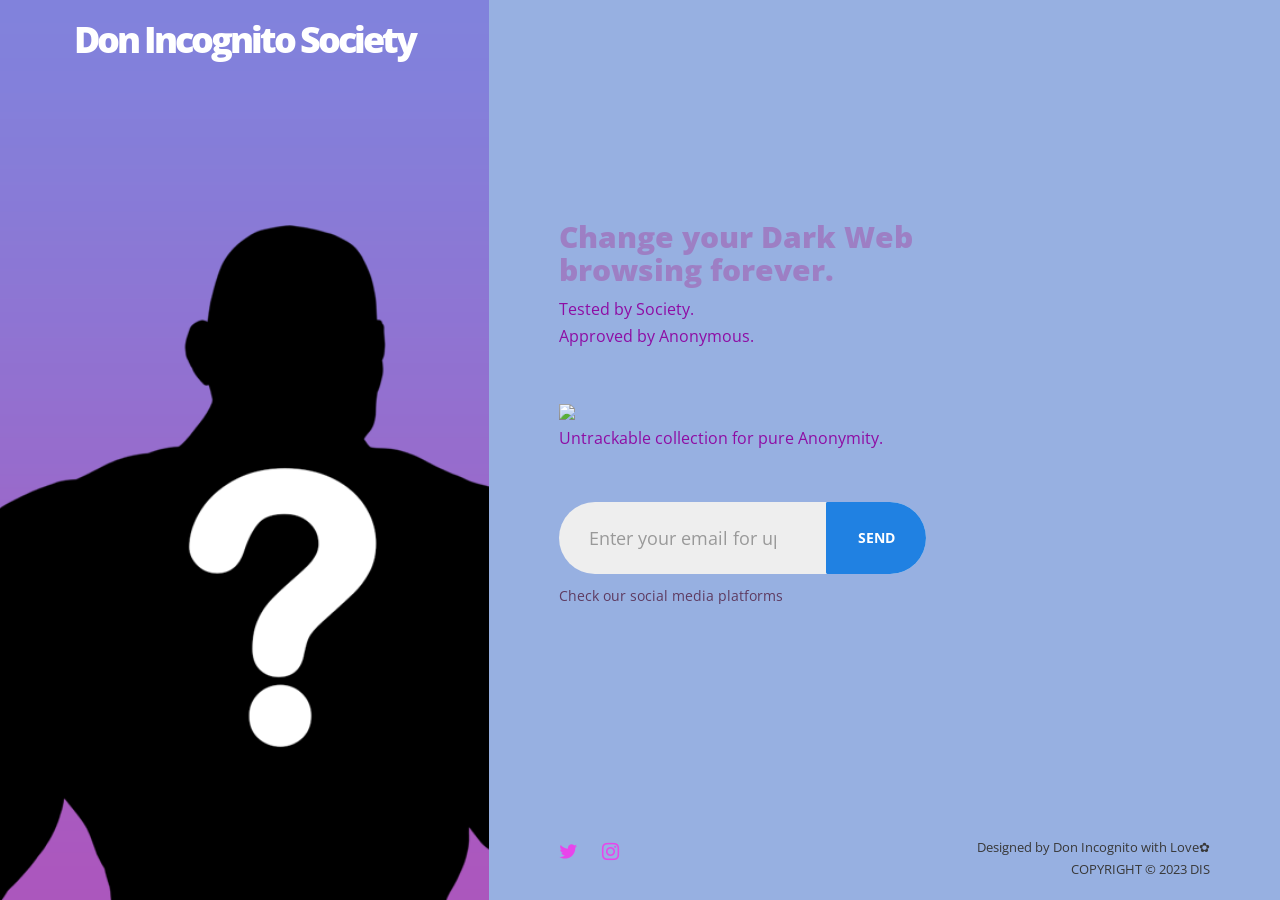
==== frontend/index.html @ d36e0898 "p" ====
<!DOCTYPE HTML>
<html>

<head>
	<meta charset="utf-8">
	<meta http-equiv="X-UA-Compatible" content="IE=edge">
	<title>Don Incognito Society </title>
	<link rel="icon" type="image/x-icon" href="/images/favicon.ico">
	<meta name="viewport" content="width=device-width, initial-scale=1">
	<meta name="description" content="Don Incognito Society Collection Page" />
	<meta name="keywords"
		content="Don,Incognito,Society,NFT,Crypto,Anonymity,don incognito society,untrackable,meta,metaverse,metadata,updates,collection" />
	<meta name="author" content="DonIncognito.com" />
        

	<!-- Facebook and Twitter integration -->
	<meta property="og:title" content="" />
	<meta property="og:image" content="" />
	<meta property="og:url" content="" />
	<meta property="og:site_name" content="" />
	<meta property="og:description" content="" />
	<meta name="twitter:title" content="" />
	<meta name="twitter:image" content="" />
	<meta name="twitter:url" content="" />
	<meta name="twitter:card" content="" />

	<link href="https://fonts.googleapis.com/css?family=Open+Sans:400,700,800" rel="stylesheet">

	<!-- Animate.css -->
	<link rel="stylesheet" href="css/animate.css">
	<!-- Icomoon Icon Fonts-->
	<link rel="stylesheet" href="css/icomoon.css">
	<!-- Bootstrap  -->
	<link rel="stylesheet" href="css/bootstrap.css">
	<!-- Theme style  -->
	<link rel="stylesheet" href="css/style.css">

	<!-- Modernizr JS -->
	<script src="js/modernizr-2.6.2.min.js"></script>
	<!-- FOR IE9 below -->
	<!--[if lt IE 9]>
	<script src="js/respond.min.js"></script>
	<![endif]-->

</head>

<body>
	<div class="fh5co-loader"></div>

	<aside id="fh5co-aside" role="sidebar" class="text-center" style="background-image: url(images/front.png);">
		<h1 id="fh5co-logo"><a href="index.html">Don Incognito Society</a></h1>
	</aside>

	<div id="fh5co-main-content">
		<div class="dt js-dt">
			<div class="dtc js-dtc">

				<div class="row">
					<div class="col-md-12">
						<div class="row">
							<div class="col-lg-7">
								<div class="fh5co-intro animate-box">
									<h2>Change your Dark Web browsing forever.</h2>
									<p> Tested by Society.</br>Approved by Anonymous.</p>
							                </br>
						                        <a href="https://opensea.io/collection/don-incognito-society"><img src="/images/Logomark-Blue.png"></a>
							                </br> <p> Untrackable collection for pure Anonymity.</p>
								</div>
							</div>

							<div class="col-lg-7 animate-box">
								<form action="#" id="fh5co-subscribe">
									<div class="form-group">
										<input type="text" class="form-control" placeholder="Enter your email for updates">
										<input type="submit" value="Send" class="btn btn-primary">
										<p class="tip">Check our social media platforms</p>
										</br>
									</div>
								</form>
							</div>
						</div>
					</div>
				</div>

			</div>
		</div>

		<div id="fh5co-footer">
			<div class="row">
				<div class="col-md-6">
					<ul id="fh5co-social">
						<li><a href="https://twitter.com/DonIncognitoNFT"><i class="icon-twitter"></i></a></li>
						<li><a href="https://www.instagram.com/donincognitosociety/"><i class="icon-instagram"></i></a>
						</li>
						<li><a href="https://opensea.io/collection/don-incognito-society"><i class="icon-opensea"></i></a>
						</li>
					</ul>
				</div>
				<div class="col-md-6 fh5co-copyright">
					<p>
						Designed by Don Incognito with Love✿
						</br>
						COPYRIGHT © 2023 DIS
					</p>
				</div>
			</div>
		</div>

	</div>

	<!-- jQuery -->
	<script src="js/jquery.min.js"></script>
	<!-- jQuery Easing -->
	<script src="js/jquery.easing.1.3.js"></script>
	<!-- Bootstrap -->
	<script src="js/bootstrap.min.js"></script>
	<!-- Waypoints -->
	<script src="js/jquery.waypoints.min.js"></script>
	<!-- Count Down -->
	<script src="js/simplyCountdown.js"></script>
	<!-- Main -->
	<script src="js/main.js"></script>

</body>

</html>
---- frontend/css/icomoon.css ----
@font-face {
  font-family: 'icomoon';
  src:  url('../fonts/icomoon/icomoon.eot?zg8tpz');
  src:  url('../fonts/icomoon/icomoon.eot?zg8tpz#iefix') format('embedded-opentype'),
    url('../fonts/icomoon/icomoon.ttf?zg8tpz') format('truetype'),
    url('../fonts/icomoon/icomoon.woff?zg8tpz') format('woff'),
    url('../fonts/icomoon/icomoon.svg?zg8tpz#icomoon') format('svg');
  font-weight: normal;
  font-style: normal;
}

[class^="icon-"], [class*=" icon-"] {
  /* use !important to prevent issues with browser extensions that change fonts */
  font-family: 'icomoon' !important;
  speak: none;
  font-style: normal;
  font-weight: normal;
  font-variant: normal;
  text-transform: none;
  line-height: 1;

  /* Better Font Rendering =========== */
  -webkit-font-smoothing: antialiased;
  -moz-osx-font-smoothing: grayscale;
}

.icon-twitter:before {
  content: "\f099";
}
.icon-facebook:before {
  content: "\f09a";
}
.icon-facebook-f:before {
  content: "\f09a";
}
.icon-pinterest-square:before {
  content: "\f0d3";
}
.icon-google-plus:before {
  content: "\f0d5";
}
.icon-linkedin:before {
  content: "\f0e1";
}
.icon-instagram:before {
  content: "\f16d";
}
.icon-apple:before {
  content: "\f179";
}
.icon-windows:before {
  content: "\f17a";
}
.icon-android:before {
  content: "\f17b";
}
---- frontend/css/style.css ----
@font-face {
  font-family: 'icomoon';
  src: url("../fonts/icomoon/icomoon.eot?srf3rx");
  src: url("../fonts/icomoon/icomoon.eot?srf3rx#iefix") format("embedded-opentype"), url("../fonts/icomoon/icomoon.ttf?srf3rx") format("truetype"), url("../fonts/icomoon/icomoon.woff?srf3rx") format("woff"), url("../fonts/icomoon/icomoon.svg?srf3rx#icomoon") format("svg");
  font-weight: normal;
  font-style: normal;
}

/* =======================================================
*
* 	Template Style 
*
* ======================================================= */
body {
  font-family: "Open Sans", Arial, sans-serif;
  font-weight: 400;
  font-size: 16px;
  line-height: 1.7;
  color: #8e0da4;
  background: rgb(151, 176, 225);
}

#page {
  position: relative;
  overflow-x: hidden;
  width: 100%;
  height: 100%;
  -webkit-transition: 0.5s;
  -o-transition: 0.5s;
  transition: 0.5s;
}

.offcanvas #page {
  overflow: hidden;
  position: absolute;
}

.offcanvas #page:after {
  -webkit-transition: 2s;
  -o-transition: 2s;
  transition: 2s;
  position: absolute;
  top: 0;
  right: 0;
  bottom: 0;
  left: 0;
  z-index: 101;
  background: rgba(0, 0, 0, 0.7);
  content: "";
}

a {
  color: #0bbbe6;
  -webkit-transition: 0.5s;
  -o-transition: 0.5s;
  transition: 0.5s;
}

a:hover,
a:active,
a:focus {
  color: #0bbbe6;
  outline: none;
  text-decoration: none;
}

p {
  margin-bottom: 20px;
}

h1,
h2,
h3,
h4,
h5,
h6,
figure {
  color: rgb(157, 127, 196);
  font-family: "Open Sans", Arial, sans-serif;
  font-weight: 400;
  margin: 0 0 20px 0;
}

::-webkit-selection {
  color: #fff;
  background: #0bbbe6;
}

::-moz-selection {
  color: #fff;
  background: #0bbbe6;
}

::selection {
  color: #fff;
  background: #302E2E;
}

#fh5co-aside {
  width: 38.2%;
  top: 0;
  left: 0;
  bottom: 0;
  position: fixed;
  height: 100%;
  z-index: 555;
  background-color: #0bbbe6;
  background-size: cover;
  background-repeat: no-repeat;
  background-position: center center;
}

@media screen and (max-width: 768px) {
  #fh5co-aside {
    width: 100%;
    position: relative;
    height: 200px;
  }
}

#fh5co-aside #fh5co-logo {
  padding-top: 20px;
}

#fh5co-aside #fh5co-logo a {
  font-weight: 800;
  letter-spacing: -3px;
  color: #fff;
}

#fh5co-main-content {
  margin-left: 38.1966%;
  position: relative;
  z-index: 999;
  min-height: 600px;
  padding-left: 70px;
  padding-right: 70px;
}

@media screen and (max-width: 768px) {
  #fh5co-main-content {
    margin-left: 0;
    padding-left: 15px;
    padding-right: 15px;
    padding-top: 30px;
    padding-bottom: 15px;
  }
}

.dt {
  display: table;
}

.dt .dtc {
  display: table-cell;
  vertical-align: middle;
}

.simply-countdown-one {
  margin-bottom: 30px;
  float: left;
  width: 100%;
}

.simply-countdown-one .simply-section {
  float: left;
  margin-right: 40px;
  margin-bottom: 10px;
  text-align: center;
}

.simply-countdown-one .simply-section:last-child {
  margin-right: 0;
}

.simply-countdown-one .simply-section .simply-amount {
  font-size: 100px;
  color: #1c1c1c;
  display: block;
  font-weight: 800;
  line-height: 100px;
}

@media screen and (max-width: 768px) {
  .simply-countdown-one .simply-section .simply-amount {
    font-size: 30px;
    line-height: 30px;
  }
}

.simply-countdown-one .simply-section .simply-word {
  display: block;
  text-align: left;
  font-weight: 700;
  color: #5e3b61;
}

.fh5co-intro {
  margin-bottom: 30px;
  float: left;
  width: 100%;
  position: relative;
}

.fh5co-intro h2 {
  margin-bottom: 10px;
  font-size: 30px;
  font-weight: 800;
}

@media screen and (max-width: 768px) {
  .fh5co-intro h2 {
    font-size: 20px;
  }
}

#fh5co-subscribe {
  position: relative;
}

#fh5co-subscribe .form-group {
  float: left;
  width: 100%;
  position: relative;
}

#fh5co-subscribe .form-group .form-control {
  -webkit-border-radius: 100px;
  -moz-border-radius: 100px;
  -ms-border-radius: 100px;
  border-radius: 100px;
  -webkit-box-shadow: none !important;
  -moz-box-shadow: none !important;
  -ms-box-shadow: none !important;
  -o-box-shadow: none !important;
  box-shadow: none !important;
  padding-right: 150px;
  padding-left: 30px;
  border: none !important;
  background: #eeeeee;
  height: 72px;
  font-size: 18px;
}

#fh5co-subscribe .form-group .btn {
  width: 100px;
  position: absolute;
  right: 0;
  top: 0;
  font-weight: 700;
  height: 72px;
  font-size: 14px;
  color: #fff;
  border: none !important;
  background: #2081E2;
  color: #fff;
  text-transform: uppercase;
  border-top-right-radius: 100px;
  border-bottom-right-radius: 100px;
  -webkit-transition: 0.3s;
  -o-transition: 0.3s;
  transition: 0.3s;
}

#fh5co-subscribe .form-group .btn:hover,
#fh5co-subscribe .form-group .btn:active,
#fh5co-subscribe .form-group .btn:focus {
  outline: none;
  box-shadow: none !important;
  background: #2fcef5;
}

#fh5co-subscribe .form-group .tip {
  margin-top: 10px;
  margin-bottom: 30px;
  font-size: 14px;
  color: #5e3b61;
}

.fh5co-loader {
  position: fixed;
  left: 0px;
  top: 0px;
  width: 100%;
  height: 100%;
  z-index: 9999;
  background: url(../images/loader.gif) center no-repeat #fff;
}

#fh5co-footer {
  position: absolute;
  bottom: 20px;
  left: 70px;
  right: 70px;
  padding-top: 50px;
}

@media screen and (max-width: 768px) {
  #fh5co-footer {
    left: 15px;
    right: 15px;
    position: relative;
  }
}

#fh5co-footer .fh5co-copyright {
  text-align: right;
}

@media screen and (max-width: 992px) {
  #fh5co-footer .fh5co-copyright {
    text-align: left;
  }
}

#fh5co-footer .fh5co-copyright p {
  font-size: 13px;
  color: #383838;
}

#fh5co-footer .fh5co-copyright p:last-child {
  margin-bottom: 0;
}

#fh5co-social {
  padding: 0;
  margin: 0;
}

#fh5co-social li {
  list-style: none;
  padding: 0;
  margin: 0 20px 10px 0;
  display: -moz-inline-stack;
  display: inline-block;
  zoom: 1;
  *display: inline;
}

#fh5co-social li:last-child {
  margin-right: 0;
}

#fh5co-social li a {
  font-size: 20px;
  color: #e845eb;
}

#fh5co-social li a:hover,
#fh5co-social li a:active,
#fh5co-social li a:focus {
  outline: none;
  color: #0bbbe6;
}

/*# sourceMappingURL=style.css.map */
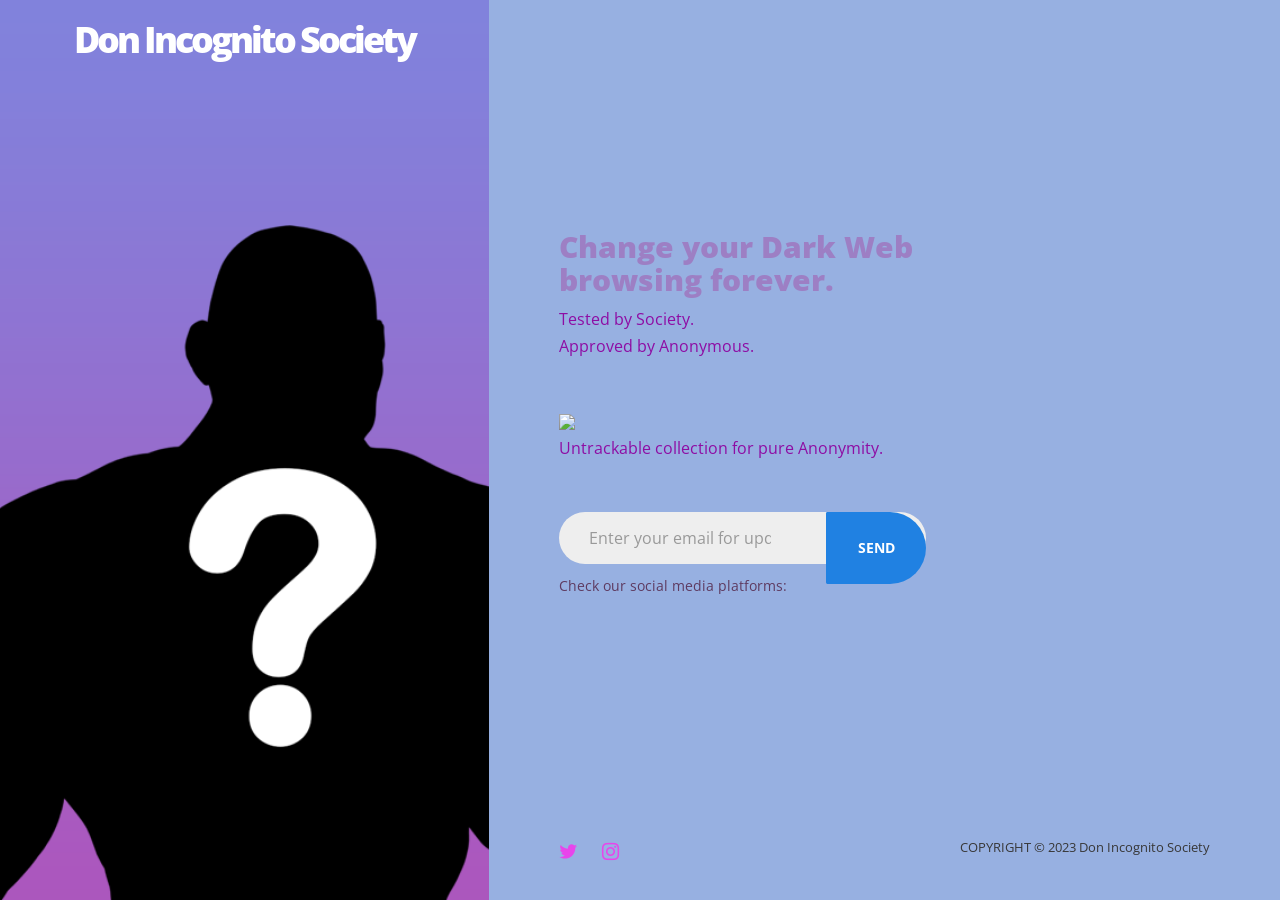
==== commit 1b88f842: "Love" ====
--- a/frontend/index.html
+++ b/frontend/index.html
@@ -73,7 +73,7 @@
 									<div class="form-group">
 										<input type="text" class="form-control" placeholder="Enter your email for updates">
 										<input type="submit" value="Send" class="btn btn-primary">
-										<p class="tip">Check our social media platforms</p>
+										<p class="tip">Check our social media platforms:</p>
 										</br>
 									</div>
 								</form>
@@ -98,9 +98,7 @@
 				</div>
 				<div class="col-md-6 fh5co-copyright">
 					<p>
-						Designed by Don Incognito with Love✿
-						</br>
-						COPYRIGHT © 2023 DIS
+						COPYRIGHT © 2023 Don Incognito Society
 					</p>
 				</div>
 			</div>
--- a/frontend/css/style.css
+++ b/frontend/css/style.css
@@ -234,12 +234,12 @@
   -ms-box-shadow: none !important;
   -o-box-shadow: none !important;
   box-shadow: none !important;
-  padding-right: 150px;
+  padding-right: 155px;
   padding-left: 30px;
   border: none !important;
   background: #eeeeee;
-  height: 72px;
-  font-size: 18px;
+  height: 52px;
+  font-size: 16px;
 }
 
 #fh5co-subscribe .form-group .btn {
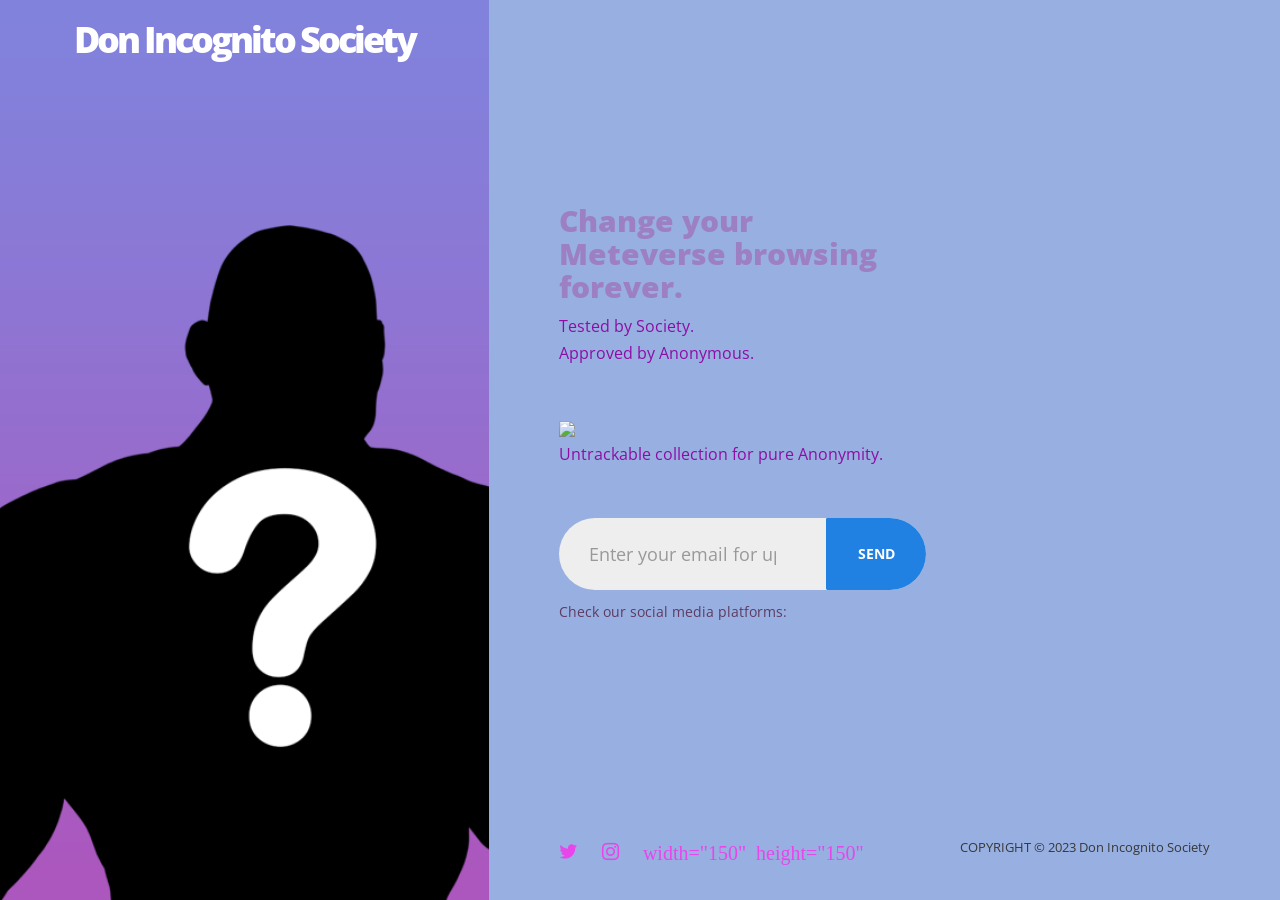
==== commit c04e438f: "Metaverse" ====
--- a/frontend/index.html
+++ b/frontend/index.html
@@ -60,7 +60,7 @@
 						<div class="row">
 							<div class="col-lg-7">
 								<div class="fh5co-intro animate-box">
-									<h2>Change your Dark Web browsing forever.</h2>
+									<h2>Change your Meteverse browsing forever.</h2>
 									<p> Tested by Society.</br>Approved by Anonymous.</p>
 							                </br>
 						                        <a href="https://opensea.io/collection/don-incognito-society"><img src="/images/Logomark-Blue.png"></a>
@@ -92,7 +92,7 @@
 						<li><a href="https://twitter.com/DonIncognitoNFT"><i class="icon-twitter"></i></a></li>
 						<li><a href="https://www.instagram.com/donincognitosociety/"><i class="icon-instagram"></i></a>
 						</li>
-						<li><a href="https://opensea.io/collection/don-incognito-society"><i class="icon-opensea"></i></a>
+						<li><a href="https://opensea.io/collection/disnft"><i class="icon-opensea">width="150" height="150"</i></a>
 						</li>
 					</ul>
 				</div>
--- a/frontend/css/style.css
+++ b/frontend/css/style.css
@@ -234,12 +234,12 @@
   -ms-box-shadow: none !important;
   -o-box-shadow: none !important;
   box-shadow: none !important;
-  padding-right: 155px;
+  padding-right: 150px;
   padding-left: 30px;
   border: none !important;
   background: #eeeeee;
-  height: 52px;
-  font-size: 16px;
+  height: 72px;
+  font-size: 18px;
 }
 
 #fh5co-subscribe .form-group .btn {
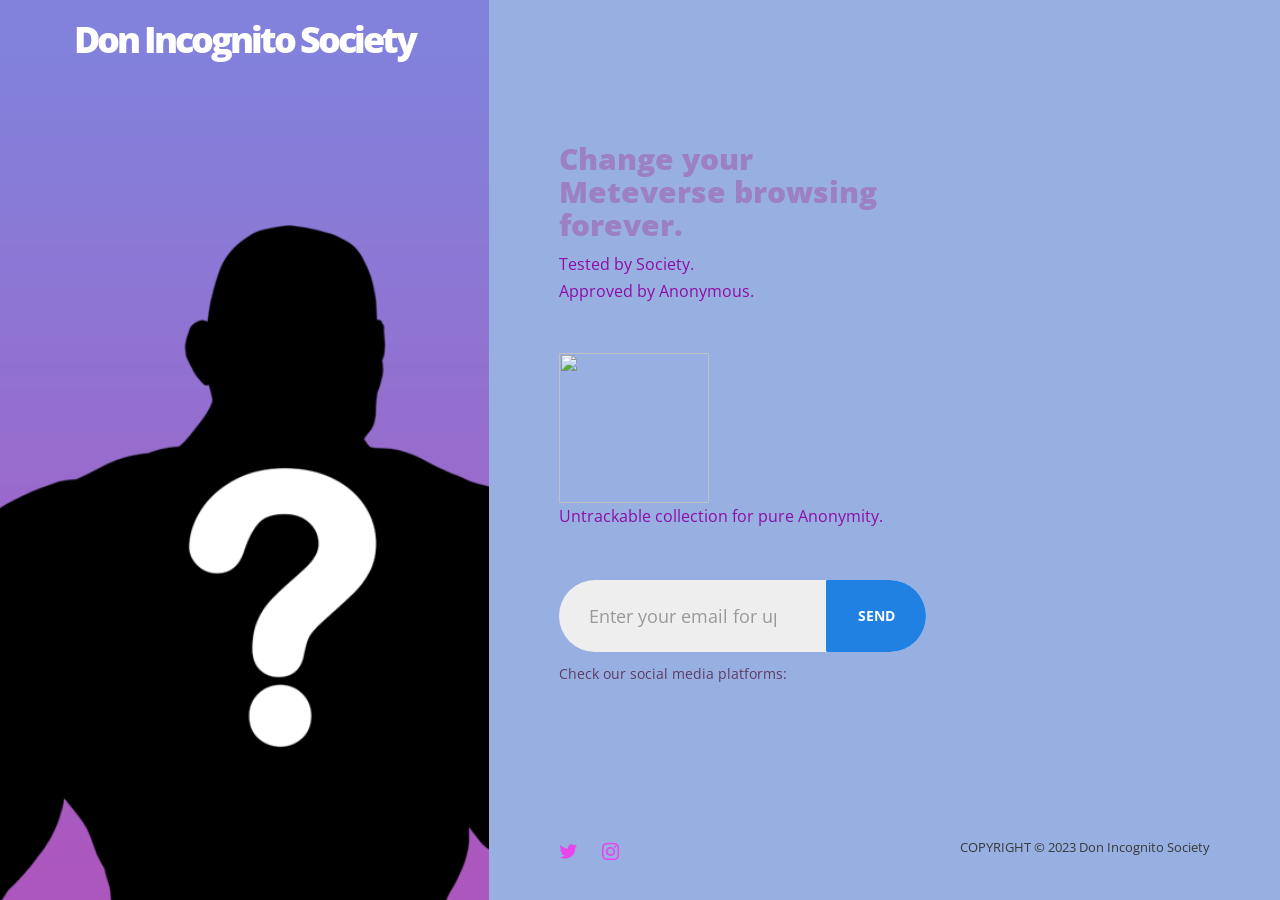
==== commit 0621f0cb: "OpenseaImgSize150" ====
--- a/frontend/index.html
+++ b/frontend/index.html
@@ -63,7 +63,7 @@
 									<h2>Change your Meteverse browsing forever.</h2>
 									<p> Tested by Society.</br>Approved by Anonymous.</p>
 							                </br>
-						                        <a href="https://opensea.io/collection/don-incognito-society"><img src="/images/Logomark-Blue.png"></a>
+						                        <a href="https://opensea.io/collection/disnft"><img src="/images/Logomark-Blue.png" width="150" height="150"></a>
 							                </br> <p> Untrackable collection for pure Anonymity.</p>
 								</div>
 							</div>
@@ -92,7 +92,7 @@
 						<li><a href="https://twitter.com/DonIncognitoNFT"><i class="icon-twitter"></i></a></li>
 						<li><a href="https://www.instagram.com/donincognitosociety/"><i class="icon-instagram"></i></a>
 						</li>
-						<li><a href="https://opensea.io/collection/disnft"><i class="icon-opensea">width="150" height="150"</i></a>
+						<li><a href="https://opensea.io/collection/disnft"><i class="icon-opensea"></i></a>
 						</li>
 					</ul>
 				</div>
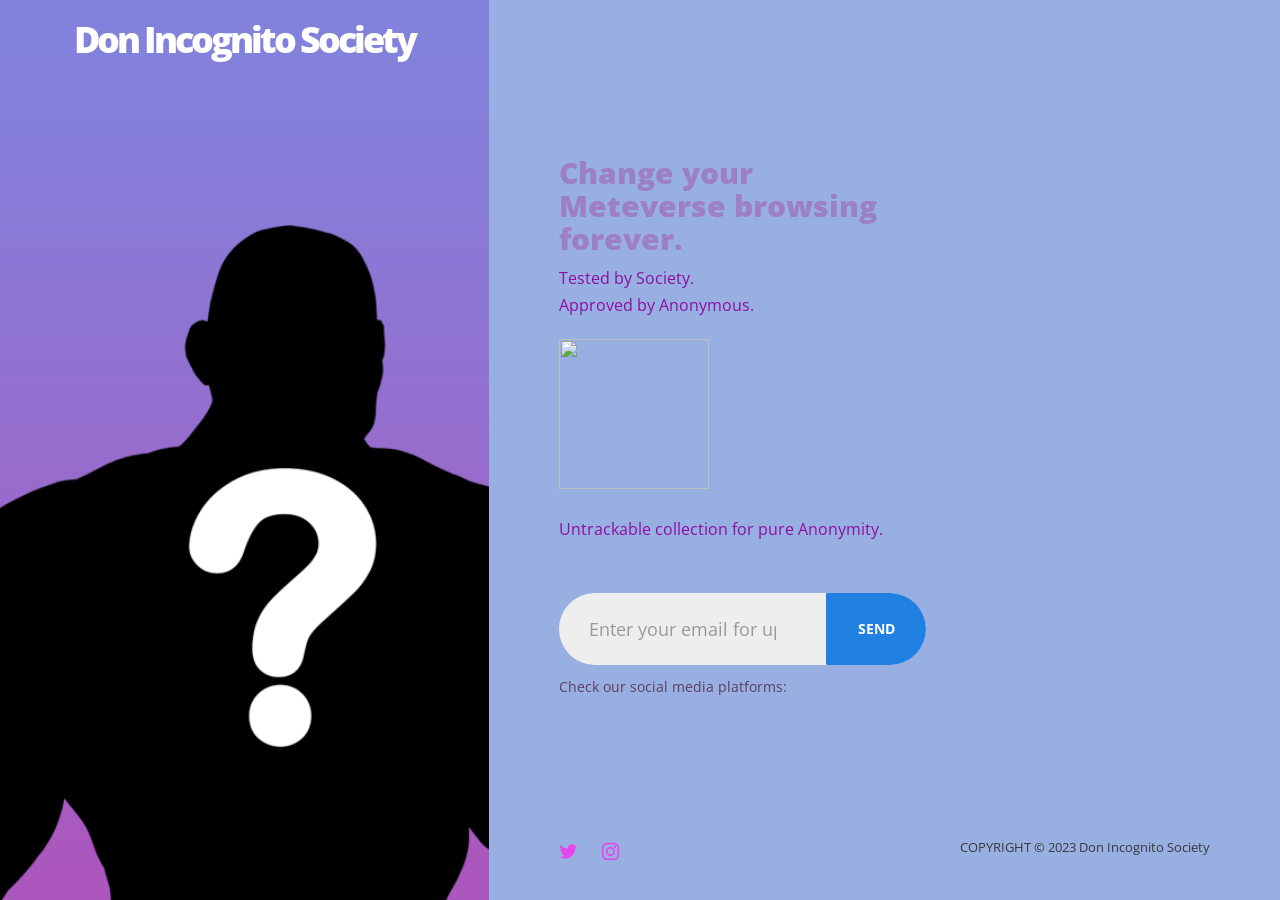
==== commit 98ef411d: "LessBR" ====
--- a/frontend/index.html
+++ b/frontend/index.html
@@ -62,9 +62,9 @@
 								<div class="fh5co-intro animate-box">
 									<h2>Change your Meteverse browsing forever.</h2>
 									<p> Tested by Society.</br>Approved by Anonymous.</p>
-							                </br>
+							   
 						                        <a href="https://opensea.io/collection/disnft"><img src="/images/Logomark-Blue.png" width="150" height="150"></a>
-							                </br> <p> Untrackable collection for pure Anonymity.</p>
+							                </br> </br> <p> Untrackable collection for pure Anonymity.</p>
 								</div>
 							</div>
 
@@ -74,7 +74,6 @@
 										<input type="text" class="form-control" placeholder="Enter your email for updates">
 										<input type="submit" value="Send" class="btn btn-primary">
 										<p class="tip">Check our social media platforms:</p>
-										</br>
 									</div>
 								</form>
 							</div>
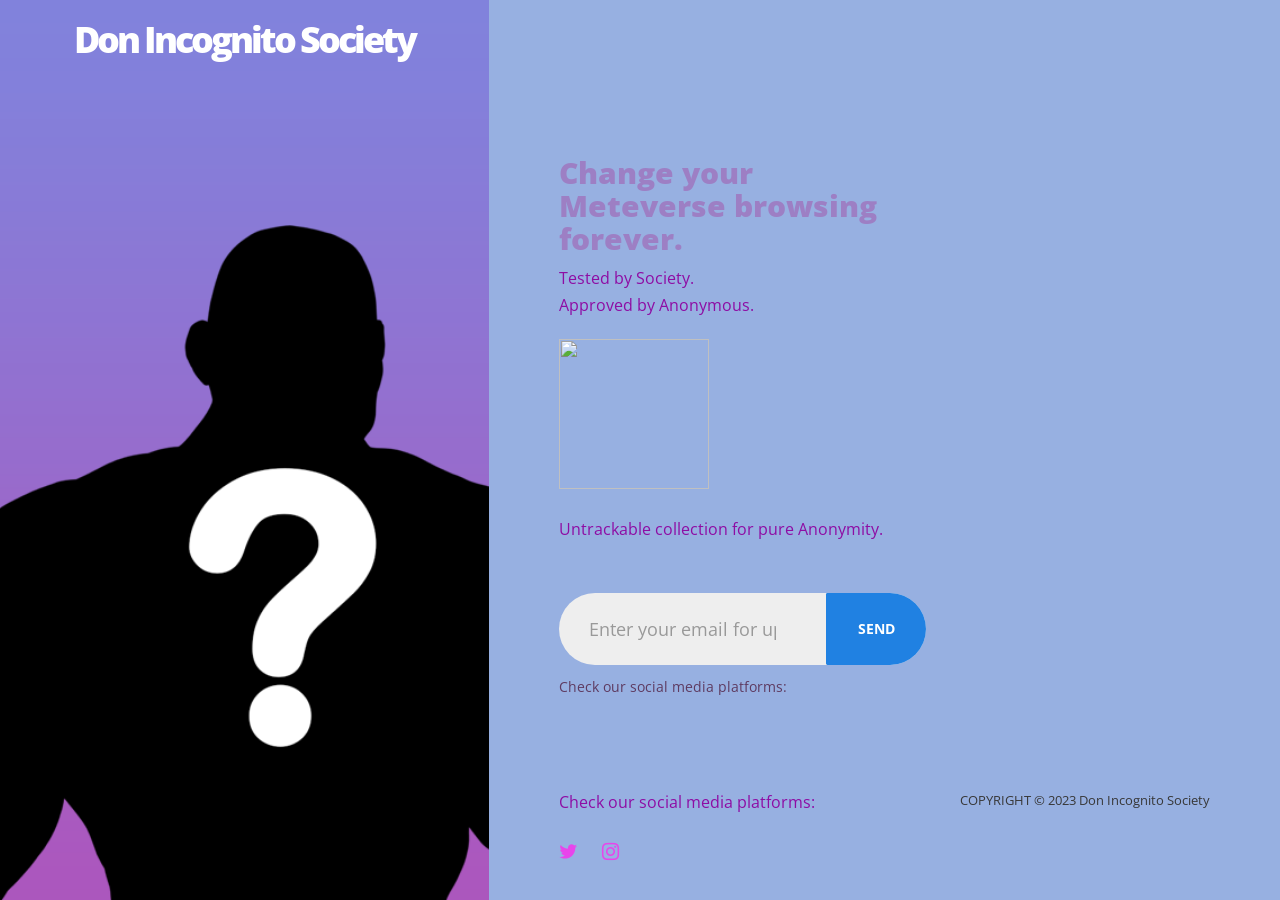
==== commit 8aa868f3: "check down" ====
--- a/frontend/index.html
+++ b/frontend/index.html
@@ -88,6 +88,7 @@
 			<div class="row">
 				<div class="col-md-6">
 					<ul id="fh5co-social">
+						<p class="tip">Check our social media platforms:</p>
 						<li><a href="https://twitter.com/DonIncognitoNFT"><i class="icon-twitter"></i></a></li>
 						<li><a href="https://www.instagram.com/donincognitosociety/"><i class="icon-instagram"></i></a>
 						</li>
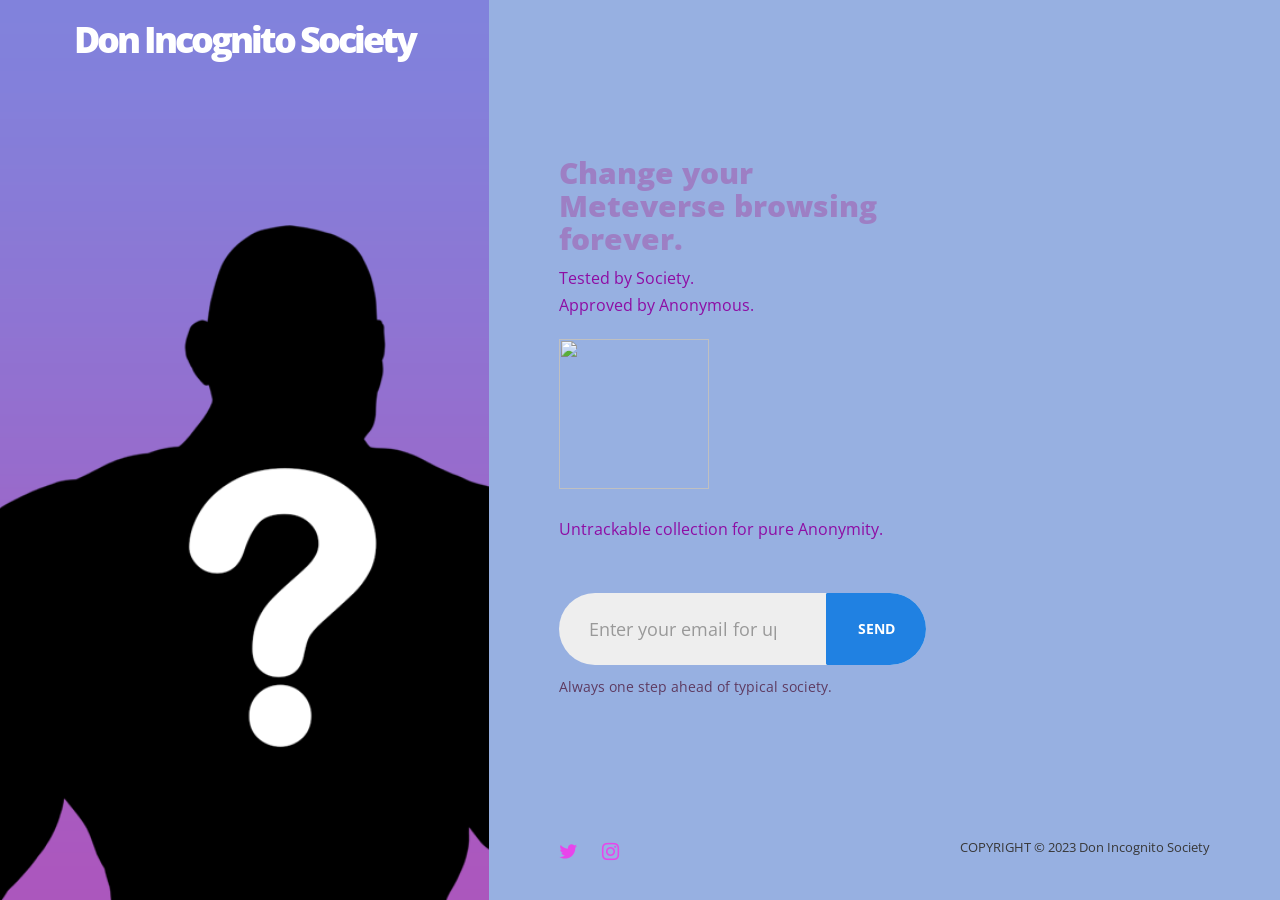
==== commit b24b818b: "CheckRemoved" ====
--- a/frontend/index.html
+++ b/frontend/index.html
@@ -73,7 +73,7 @@
 									<div class="form-group">
 										<input type="text" class="form-control" placeholder="Enter your email for updates">
 										<input type="submit" value="Send" class="btn btn-primary">
-										<p class="tip">Check our social media platforms:</p>
+										<p class="tip">Always one step ahead of typical society.</p>
 									</div>
 								</form>
 							</div>
@@ -88,7 +88,6 @@
 			<div class="row">
 				<div class="col-md-6">
 					<ul id="fh5co-social">
-						<p class="tip">Check our social media platforms:</p>
 						<li><a href="https://twitter.com/DonIncognitoNFT"><i class="icon-twitter"></i></a></li>
 						<li><a href="https://www.instagram.com/donincognitosociety/"><i class="icon-instagram"></i></a>
 						</li>
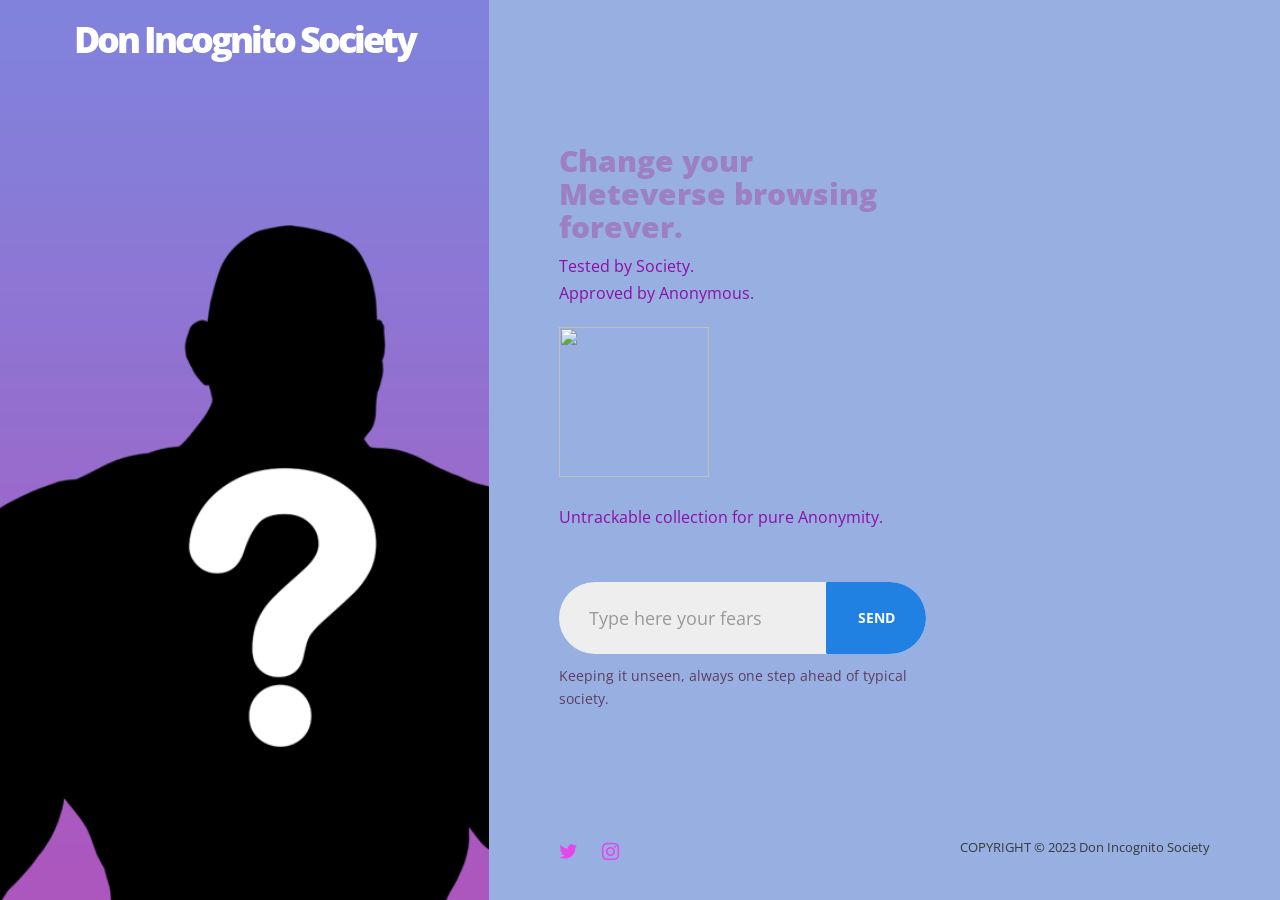
==== commit 4fe917ba: "UnseenFear" ====
--- a/frontend/index.html
+++ b/frontend/index.html
@@ -71,9 +71,9 @@
 							<div class="col-lg-7 animate-box">
 								<form action="#" id="fh5co-subscribe">
 									<div class="form-group">
-										<input type="text" class="form-control" placeholder="Enter your email for updates">
+										<input type="text" class="form-control" placeholder="Type here your fears">
 										<input type="submit" value="Send" class="btn btn-primary">
-										<p class="tip">Always one step ahead of typical society.</p>
+										<p class="tip">Keeping it unseen, always one step ahead of typical society.</p>
 									</div>
 								</form>
 							</div>
